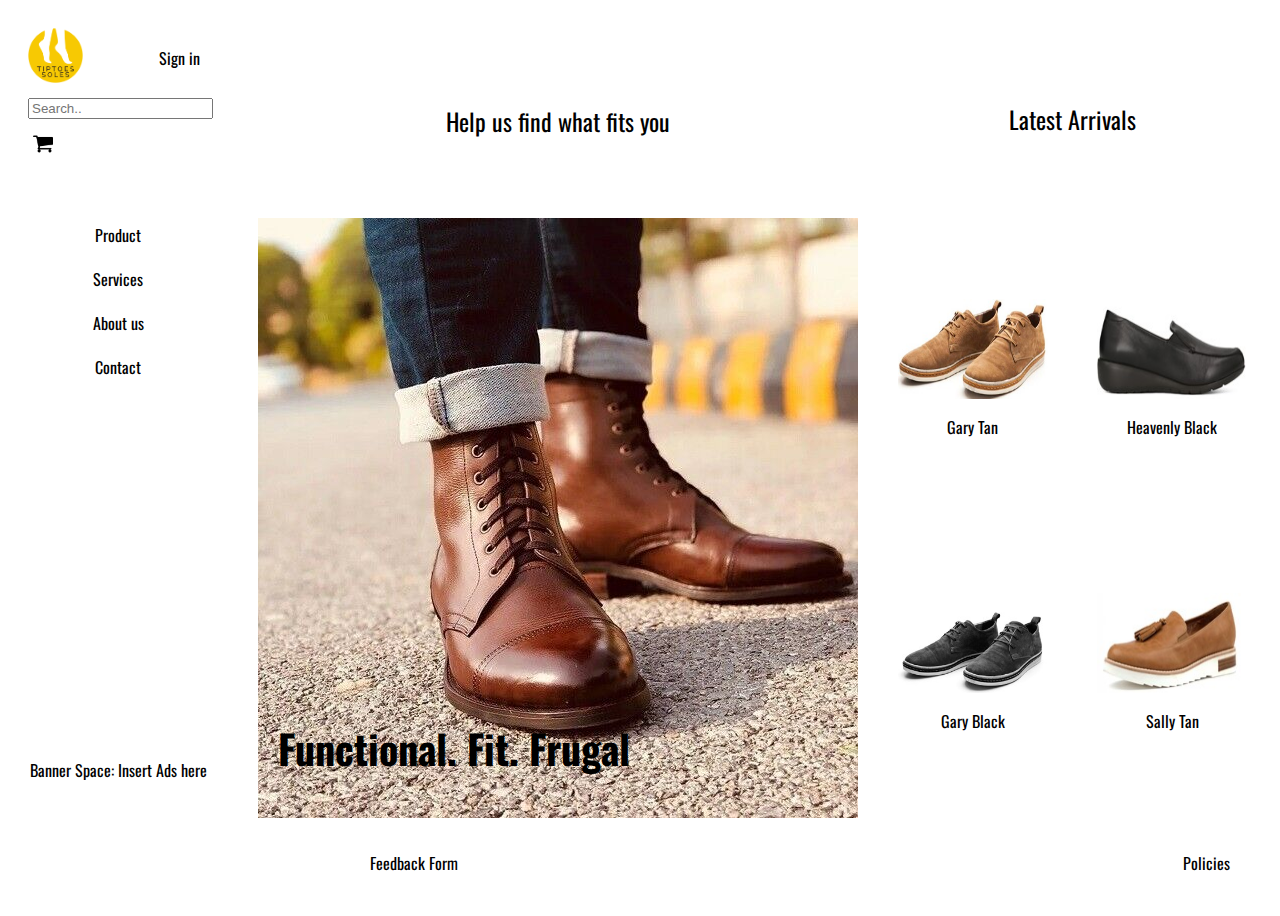
==== index.html @ b696f225 "Update and rename P2_homepage.html to index.html" ====
<!DOCTYPE html>
<html>
    <head>
        <title>Tip Top Soles</title>
        
        <link rel="preconnect" href="https://fonts.googleapis.com">
        <link rel="preconnect" href="https://fonts.gstatic.com" crossorigin>
        <link href="https://fonts.googleapis.com/css2?family=Oswald:wght@200..700&display=swap" rel="stylesheet">
        
        <link rel="stylesheet" href="stylesheet/general.css">
        <link rel="stylesheet" href="stylesheet/navbar.css">
        <link rel="stylesheet" href="stylesheet/content.css">
        <link rel="stylesheet" href="stylesheet/footer.css">

        <style> 

        
        </style>
    </head>
    <body>
        <div class="container">
            <div class="main-page">
                <div class="navbar" >
                    <div class="nav-header">
                        <div class="nav-top">
                            <a href="P2_homepage.html"><img src="images/icons/TipToe Soles_Logo_colour.png" class="tts-logo"/></a>
                            <p class="sign-in"><a href="P2_login.html">Sign in</a></p>
                        </div>
                        <div class="nav-search_cart">
                            <div class="nav-search">
                                <input type="text" placeholder="Search..">
                            </div>
                            <div class="nav-cart" >
                                <a href="">
                                    <img src="images/icons/black_cart_icon.png"/>
                                </a>
                            </div>
                        </div>
                    </div>
            
                    <div  class="nav-links">
                        <nav>
                            
                            <li class=><a href="">Product</a></li>
                            <li class=><a href="">Services</a></li>
                            <li class=><a href="P2_about_us.html">About us</a></li>
                            <li class=><a href="P2_contactpage.html">Contact</a></li>
                            
                        </nav>
                    </div>
                    <p class="banner">
                        Banner Space: Insert Ads here
                    </p>
            </div>
                <div class="content">
                    <div class="cover-section">
                        <div class="cover-header">
                            <p>Help us find what fits you</p>
                        </div>
                        <div class="content-cover">
                            <a style="display: flex; flex-direction: column; margin-top: 20px;" href="">
                                <img src="images/products/cover_boots.jpg" class="cover-image"/>
                                <div class="cover-text">
                                    <p>Functional. Fit. Frugal</p>
                                </div>
                                
                            </a>
                        </div>
                    </div>
                    <div div class="content-section">
                        <p style="font-size: x-large;">Latest Arrivals</p>
                        <div class="content-row">
                            <div class="content-preview">
                                <a style="display: flex; flex-direction: column;" href="">
                                    <img src="images/products/Gary_Tan.jpg" class="preview-image"/>
                                    <p>Gary Tan</p>
                                </a>
                            </div>
                            <div class="content-preview">
                                <a style="display: flex; flex-direction: column;" href="">
                                    <img src="images/products/Heavenly Black.jpg" class="preview-image"/>
                                    <p>Heavenly Black</p>
                                </a>
                            </div>
                        </div>
                        <div class="content-row">
                            <div class="content-preview">
                                <a style="display: flex; flex-direction: column;" href="">
                                    <img src="images/products/Gary Black.jpg" class="preview-image"/>
                                    <p>Gary Black</p>
                                </a>
                            </div>
                            <div class="content-preview">
                                <a style="display: flex; flex-direction: column;" href="">
                                    <img src="images/products/Sally Tan.jpg" class="preview-image"/>
                                    <p>Sally Tan</p>
                                </a>
                            </div>
                        </div>
                    </div>
                </div>
            </div>
            <div class="footer" >
                <div class="footer-contents">
                    <div class="feedback-form">
                        <a href="feedback_form.html">Feedback Form</a>
                    </div>
                    <div>
                        <a href="">Policies</a>
                    </div>
                </div>
                
            </div>
        </div> 
    </body>
</html>
---- stylesheet/general.css ----
a{
    font-family: Oswald;
    background-color: transparent;
    text-decoration: none;
    color: black;
}

li{
    list-style-type: none;
}

p{
    color: black;
    font-family: Oswald;
}

.container{
    height: 100vh; 
    width: 100%;
}

.main-page { 
    display: block;
    display: grid; 
    grid-template-columns: 220px 1fr; height: 90%; column-gap: 30px;
}


.footer {
    height: 10%;
    width: 1584px;
}
---- stylesheet/navbar.css ----
.navbar {
    display: flex;
    flex-direction: column;
    justify-content: space-between;
    background-color:white;
    padding: 15px;
    border-radius: 18px;
    transition: background-color 1s;
}   

.navbar a{
    padding: 5px;
    display: block;
    border-radius: 8px;
    transition: background-color 0.5s;

    }

.navbar a:hover{
    
    opacity: 0.8;
    border-radius: 0.5;
    color: rgb(44, 43, 43);
    }



.nav-top {
    display: flex;
    flex-direction: row;
    align-items: center;
    justify-content: space-between;                
}

.tts-logo{
    width: 55px;
    height: 55px;
}

.sign-in {
    margin-right: 8px;
}

.nav-links{
    margin-bottom: 300px
}

.nav-links li {
    text-align: center;
    padding: 5px;
}

.nav-search-cart{
    display: block;
}

.nav-search {
    display: inline-block;
    padding: 5px;
}

.nav-cart{
    display: flex;
}

.nav-cart img{
    margin-top: 5px;
    margin-left: 5px;
    width: 20px;
    height: 20px;
}

.banner {
    display: flex;
    text-align: center;
    justify-content: center;
    padding-top: 5px;
    padding-bottom: 5px;
}

.content{
    border-radius: 18px;
    display: grid; 
    grid-template-columns: 1fr 1fr; 
    column-gap: 15px;
}
---- stylesheet/content.css ----
.content a:hover {
    text-decoration: underline;
}

.content-section{
    display: flex;
    flex-direction: column;
    justify-content:space-around;
    align-items: center;
}

.cover-section{
    display: flex;
    flex-direction: column;
    justify-content:space-between;
    align-items: center;
}

.content-row {
    display: flex;
    flex-direction: row;
    justify-content: space-around;
    width: 100%;
    
}

.content-preview a{
    background-color: transparent;
    display: flex;
    text-align: center;
    justify-content:space-around;
    align-items: center;
}

.content-cover{

    background-color: transparent;
    display: flex;
    text-align: center;
    justify-content:none;
    align-items: center;
    margin-top: none;
    position: relative;
    
}

.cover-image{
    width: 600px;
    height: 600px;
    
}

.cover-header{
    margin-top: 75px;
}

.cover-header p{
    font-size: x-large;
    margin-top: 20px;
}

.cover-text{
    position: absolute;
    bottom: 0;
    color: black;
    font-size: 40px;
    font-weight: bold;
    padding-left: 20px;
}

.preview-image{
    width: 150px;
    height: 100px;
}
---- stylesheet/footer.css ----
.footer a{
    background-color: transparent;
}

.footer a:hover{
    text-decoration: underline;
}

.footer-contents {
    display: flex;
    height: 100%;
    width: 100%;
    justify-content: space-around;
    align-items: center;
}
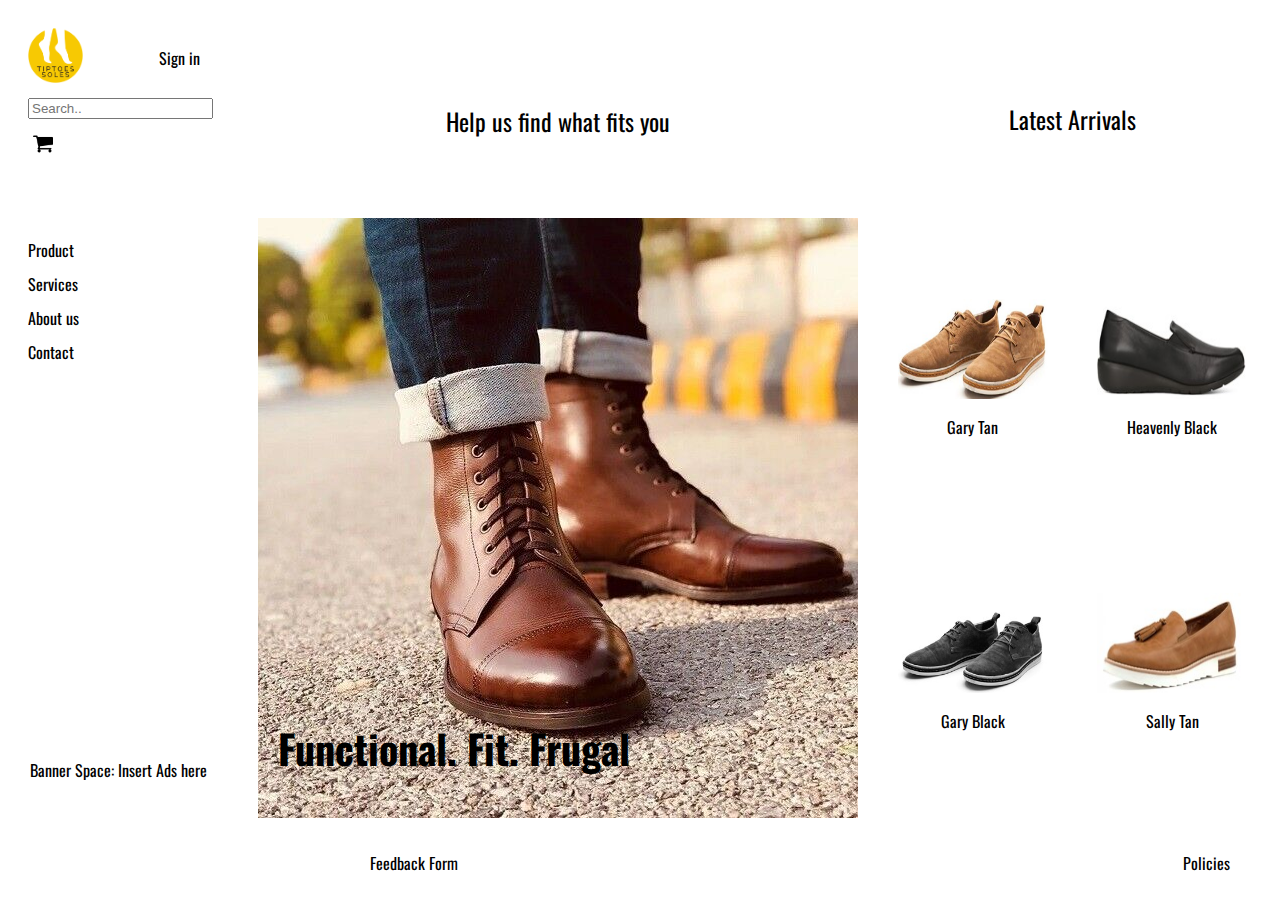
==== commit 136c1c17: "Update index.html" ====
--- a/index.html
+++ b/index.html
@@ -1,6 +1,8 @@
 <!DOCTYPE html>
-<html>
+<html lang="fr">
     <head>
+        <meta charset="UTF-8">
+
         <title>Tip Top Soles</title>
         
         <link rel="preconnect" href="https://fonts.googleapis.com">
@@ -17,13 +19,13 @@
         
         </style>
     </head>
-    <body>
+    <body class="body">
         <div class="container">
             <div class="main-page">
                 <div class="navbar" >
                     <div class="nav-header">
                         <div class="nav-top">
-                            <a href="P2_homepage.html"><img src="images/icons/TipToe Soles_Logo_colour.png" class="tts-logo"/></a>
+                            <a href="P2_homepage.html"><img src="images/icons/TipToe%20Soles_Logo_colour.png" alt="tip toe soles icon" class="tts-logo"/></a>
                             <p class="sign-in"><a href="P2_login.html">Sign in</a></p>
                         </div>
                         <div class="nav-search_cart">
@@ -32,21 +34,17 @@
                             </div>
                             <div class="nav-cart" >
                                 <a href="">
-                                    <img src="images/icons/black_cart_icon.png"/>
+                                    <img src="images/icons/black_cart_icon.png" alt="shopping cart icon"/>
                                 </a>
                             </div>
                         </div>
                     </div>
             
-                    <div  class="nav-links">
-                        <nav>
-                            
-                            <li class=><a href="">Product</a></li>
-                            <li class=><a href="">Services</a></li>
-                            <li class=><a href="P2_about_us.html">About us</a></li>
-                            <li class=><a href="P2_contactpage.html">Contact</a></li>
-                            
-                        </nav>
+                    <div class="nav-links">
+                            <a href="">Product</a>
+                            <a href="">Services</a>
+                            <a href="P2_about_us.html">About us</a>
+                            <a href="P2_contactpage.html">Contact</a>
                     </div>
                     <p class="banner">
                         Banner Space: Insert Ads here
@@ -59,26 +57,25 @@
                         </div>
                         <div class="content-cover">
                             <a style="display: flex; flex-direction: column; margin-top: 20px;" href="">
-                                <img src="images/products/cover_boots.jpg" class="cover-image"/>
+                                <img src="images/products/cover_boots.jpg" alt="brown leather boots " class="cover-image"/>
                                 <div class="cover-text">
                                     <p>Functional. Fit. Frugal</p>
-                                </div>
-                                
+                                </div>  
                             </a>
                         </div>
                     </div>
-                    <div div class="content-section">
+                    <div class="content-section">
                         <p style="font-size: x-large;">Latest Arrivals</p>
                         <div class="content-row">
                             <div class="content-preview">
                                 <a style="display: flex; flex-direction: column;" href="">
-                                    <img src="images/products/Gary_Tan.jpg" class="preview-image"/>
+                                    <img src="images/products/Gary_Tan.jpg" alt="gary tan shoes" class="preview-image"/>
                                     <p>Gary Tan</p>
                                 </a>
                             </div>
                             <div class="content-preview">
                                 <a style="display: flex; flex-direction: column;" href="">
-                                    <img src="images/products/Heavenly Black.jpg" class="preview-image"/>
+                                    <img src="images/products/Heavenly%20Black.jpg" alt="heavenly black shoes" class="preview-image"/>
                                     <p>Heavenly Black</p>
                                 </a>
                             </div>
@@ -86,13 +83,13 @@
                         <div class="content-row">
                             <div class="content-preview">
                                 <a style="display: flex; flex-direction: column;" href="">
-                                    <img src="images/products/Gary Black.jpg" class="preview-image"/>
+                                    <img src="images/products/Gary%20Black.jpg" alt="gary black shoes" class="preview-image"/>
                                     <p>Gary Black</p>
                                 </a>
                             </div>
                             <div class="content-preview">
                                 <a style="display: flex; flex-direction: column;" href="">
-                                    <img src="images/products/Sally Tan.jpg" class="preview-image"/>
+                                    <img src="images/products/Sally%20Tan.jpg" alt="sally tan shoes" class="preview-image"/>
                                     <p>Sally Tan</p>
                                 </a>
                             </div>
@@ -100,7 +97,7 @@
                     </div>
                 </div>
             </div>
-            <div class="footer" >
+            <div class="footer">
                 <div class="footer-contents">
                     <div class="feedback-form">
                         <a href="feedback_form.html">Feedback Form</a>
